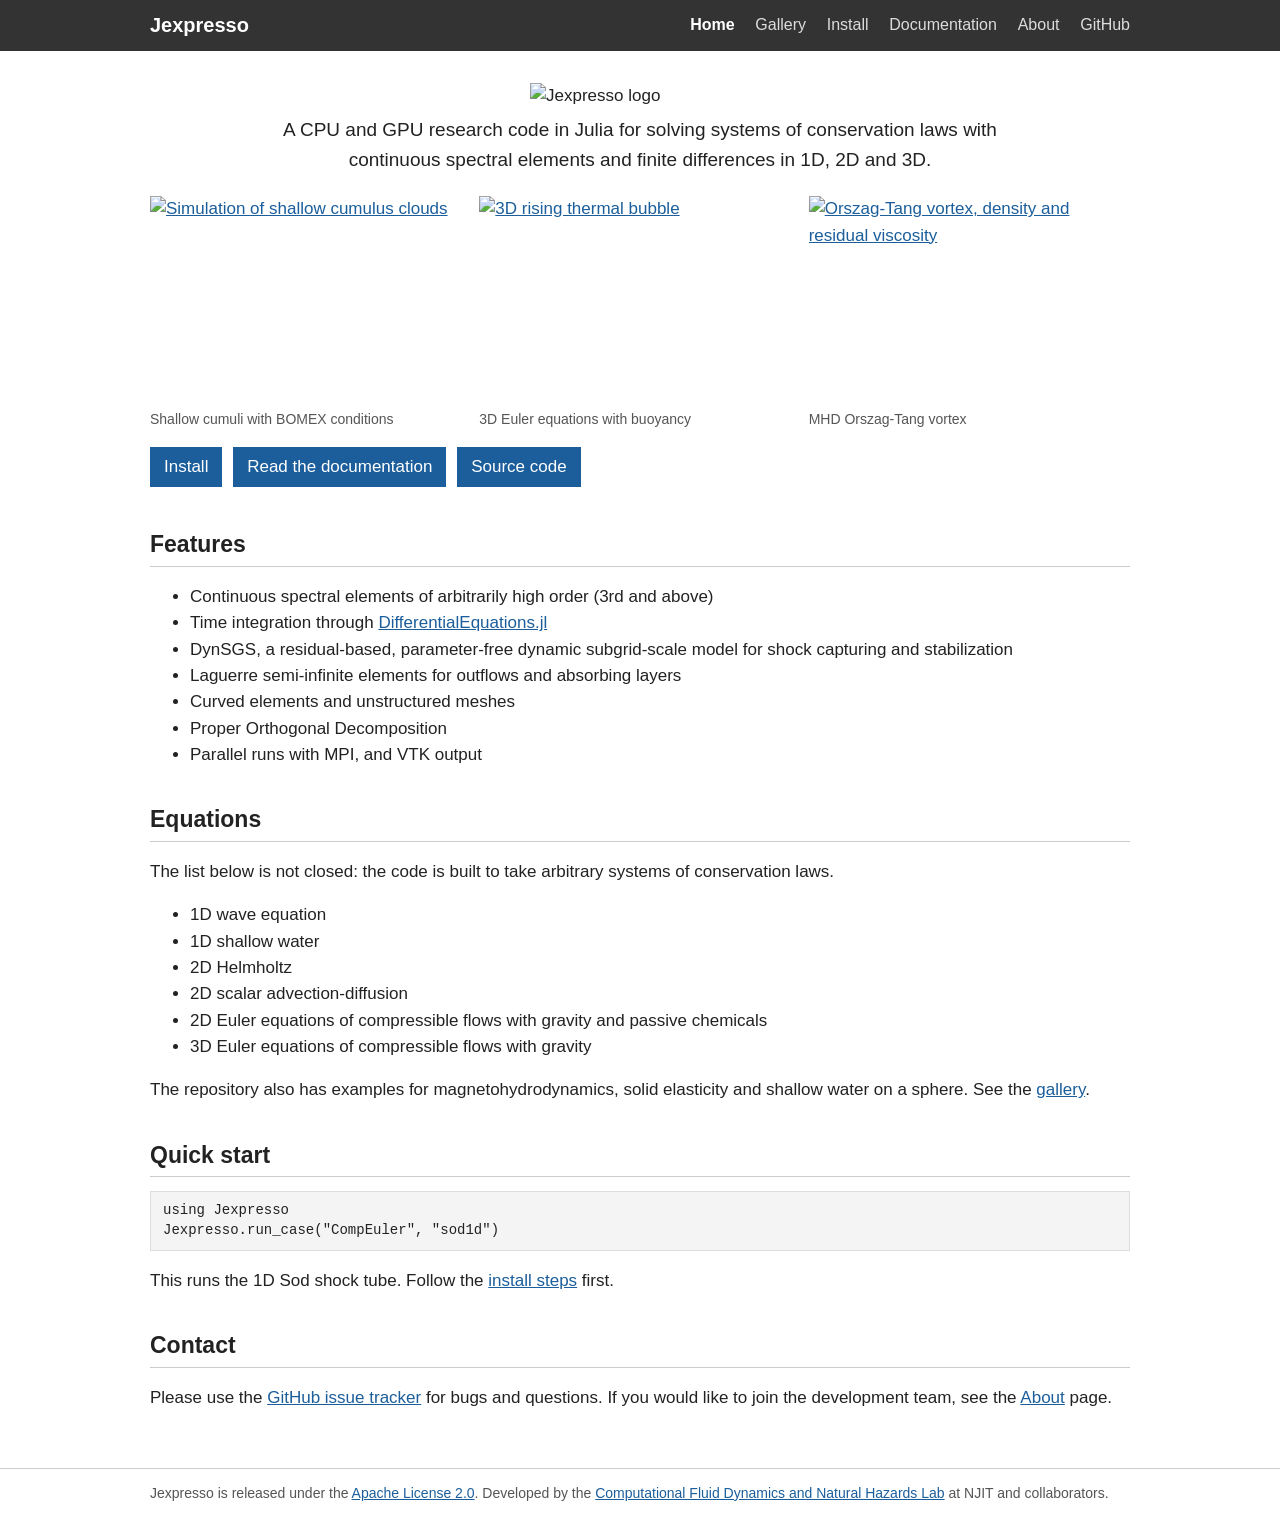
==== index.html @ 9e968431 "First version of Jexpresso website" ====
<!doctype html>
<html lang="en">
<head>
<meta charset="utf-8">
<meta name="viewport" content="width=device-width, initial-scale=1">
<title>Jexpresso</title>
<meta name="description" content="Jexpresso is a CPU and GPU research code for solving conservation laws with continuous spectral elements and finite differences in 1D, 2D and 3D.">
<link rel="stylesheet" href="style.css">
</head>
<body>

<header>
  <div class="inner">
    <a class="name" href="index.html">Jexpresso</a>
    <nav>
      <a class="here" href="index.html">Home</a>
      <a href="gallery.html">Gallery</a>
      <a href="install.html">Install</a>
      <a href="https://smarras79.github.io/Jexpresso/dev/">Documentation</a>
      <a href="about.html">About</a>
      <a href="https://github.com/smarras79/Jexpresso">GitHub</a>
    </nav>
  </div>
</header>

<main>
  <img class="logo" src="https://raw.githubusercontent.com/smarras79/Jexpresso/master/assets/logo-ext2.png" alt="Jexpresso logo">
  <p class="tagline">A CPU and GPU research code in Julia for solving systems of conservation laws
  with continuous spectral elements and finite differences in 1D, 2D and 3D.</p>

  <div class="intro-figures">
    <figure>
      <a href="gallery.html"><img src="https://raw.githubusercontent.com/smarras79/Jexpresso/master/assets/bomex.png" alt="Simulation of shallow cumulus clouds"></a>
      <figcaption>Shallow cumuli with BOMEX conditions</figcaption>
    </figure>
    <figure>
      <a href="gallery.html"><img src="https://raw.githubusercontent.com/smarras79/Jexpresso/master/assets/rtb3d.png" alt="3D rising thermal bubble"></a>
      <figcaption>3D Euler equations with buoyancy</figcaption>
    </figure>
    <figure>
      <a href="gallery.html"><img src="https://raw.githubusercontent.com/smarras79/Jexpresso/master/assets/MHD-OT-4plots.png" alt="Orszag-Tang vortex, density and residual viscosity"></a>
      <figcaption>MHD Orszag-Tang vortex</figcaption>
    </figure>
  </div>

  <div class="buttons">
    <a href="install.html">Install</a>
    <a href="https://smarras79.github.io/Jexpresso/dev/">Read the documentation</a>
    <a href="https://github.com/smarras79/Jexpresso">Source code</a>
  </div>

  <h2>Features</h2>
  <ul>
    <li>Continuous spectral elements of arbitrarily high order (3rd and above)</li>
    <li>Time integration through <a href="https://docs.sciml.ai/DiffEqDocs/stable/">DifferentialEquations.jl</a></li>
    <li>DynSGS, a residual-based, parameter-free dynamic subgrid-scale model for shock capturing and stabilization</li>
    <li>Laguerre semi-infinite elements for outflows and absorbing layers</li>
    <li>Curved elements and unstructured meshes</li>
    <li>Proper Orthogonal Decomposition</li>
    <li>Parallel runs with MPI, and VTK output</li>
  </ul>

  <h2>Equations</h2>
  <p>The list below is not closed: the code is built to take arbitrary systems of conservation laws.</p>
  <ul>
    <li>1D wave equation</li>
    <li>1D shallow water</li>
    <li>2D Helmholtz</li>
    <li>2D scalar advection-diffusion</li>
    <li>2D Euler equations of compressible flows with gravity and passive chemicals</li>
    <li>3D Euler equations of compressible flows with gravity</li>
  </ul>
  <p>The repository also has examples for magnetohydrodynamics, solid elasticity and shallow
  water on a sphere. See the <a href="gallery.html">gallery</a>.</p>

  <h2>Quick start</h2>
<pre><code>using Jexpresso
Jexpresso.run_case("CompEuler", "sod1d")</code></pre>
  <p>This runs the 1D Sod shock tube. Follow the <a href="install.html">install steps</a> first.</p>

  <h2>Contact</h2>
  <p>Please use the <a href="https://github.com/smarras79/Jexpresso/issues">GitHub issue tracker</a>
  for bugs and questions. If you would like to join the development team, see the
  <a href="about.html">About</a> page.</p>
</main>

<footer>
  <p>Jexpresso is released under the <a href="https://github.com/smarras79/Jexpresso/blob/master/LICENSE.md">Apache License 2.0</a>.
  Developed by the <a href="https://smarras79.github.io">Computational Fluid Dynamics and Natural Hazards Lab</a> at NJIT and collaborators.</p>
</footer>

</body>
</html>
---- style.css ----
/* Jexpresso website */

body {
  margin: 0;
  background: #fff;
  color: #222;
  font-family: -apple-system, BlinkMacSystemFont, Roboto, "Segoe UI", "Helvetica Neue", Arial, sans-serif;
  font-size: 17px;
  line-height: 1.55;
}

a { color: #1b5e9b; }
a:hover { color: #0d3a63; }

img { max-width: 100%; height: auto; }

/* top menu */
header {
  background: #333;
}

header .inner {
  max-width: 980px;
  margin: 0 auto;
  padding: 10px 16px;
  display: flex;
  flex-wrap: wrap;
  align-items: center;
  gap: 4px 22px;
}

header .name {
  color: #fff;
  font-size: 20px;
  font-weight: bold;
  text-decoration: none;
  margin-right: auto;
}

header nav a {
  color: #ddd;
  text-decoration: none;
  margin-right: 16px;
  font-size: 16px;
  white-space: nowrap;
}

header nav a:last-child { margin-right: 0; }
header nav a:hover { color: #fff; }
header nav a.here { color: #fff; font-weight: bold; }

main {
  max-width: 980px;
  margin: 0 auto;
  padding: 10px 16px 40px;
}

h1 { font-size: 30px; margin: 24px 0 10px; }
h2 { font-size: 23px; margin: 34px 0 8px; border-bottom: 1px solid #ccc; padding-bottom: 3px; }
h3 { font-size: 18px; margin: 22px 0 6px; }

/* home page */
.logo {
  display: block;
  width: 220px;
  margin: 22px auto 6px;
}

.tagline {
  max-width: 720px;
  margin: 0 auto 22px;
  text-align: center;
  font-size: 19px;
}

.intro-figures {
  display: flex;
  gap: 8px;
}

.intro-figures figure {
  flex: 1;
  min-width: 0;
  margin: 0;
}

.intro-figures img {
  display: block;
  width: 100%;
  height: 210px;
  object-fit: cover;
}

figcaption {
  font-size: 14px;
  color: #555;
  margin-top: 3px;
}

.buttons { margin: 16px 0; }

.buttons a {
  display: inline-block;
  padding: 7px 14px;
  margin: 0 6px 6px 0;
  background: #1b5e9b;
  color: #fff;
  text-decoration: none;
}

.buttons a:hover { background: #0d3a63; }

/* gallery */
.jump { font-size: 15px; }

.gallery {
  display: grid;
  grid-template-columns: repeat(3, 1fr);
  gap: 18px 14px;
}

.gallery figure { margin: 0; }

.gallery img {
  display: block;
  width: 100%;
  height: 190px;
  object-fit: contain;
  background: #f4f4f4;
  border: 1px solid #ddd;
}

.gallery figcaption { color: #333; }

/* code */
pre {
  background: #f4f4f4;
  border: 1px solid #ddd;
  padding: 9px 12px;
  overflow-x: auto;
  font-size: 14px;
  line-height: 1.4;
}

code { font-family: Consolas, Menlo, Monaco, monospace; }
p code, li code { background: #f4f4f4; padding: 0 3px; }

table { border-collapse: collapse; }
td, th { text-align: left; padding: 4px 18px 4px 0; border-bottom: 1px solid #ddd; }

footer {
  border-top: 1px solid #ccc;
  color: #555;
  font-size: 14px;
}

footer p {
  max-width: 980px;
  margin: 0 auto;
  padding: 14px 16px;
}

@media (max-width: 760px) {
  body { font-size: 16px; }
  header nav a { margin-right: 13px; }
  .logo { width: 170px; }
  .intro-figures { flex-direction: column; }
  .intro-figures img { height: auto; }
  .gallery { grid-template-columns: repeat(2, 1fr); }
  .gallery img { height: 130px; }
}
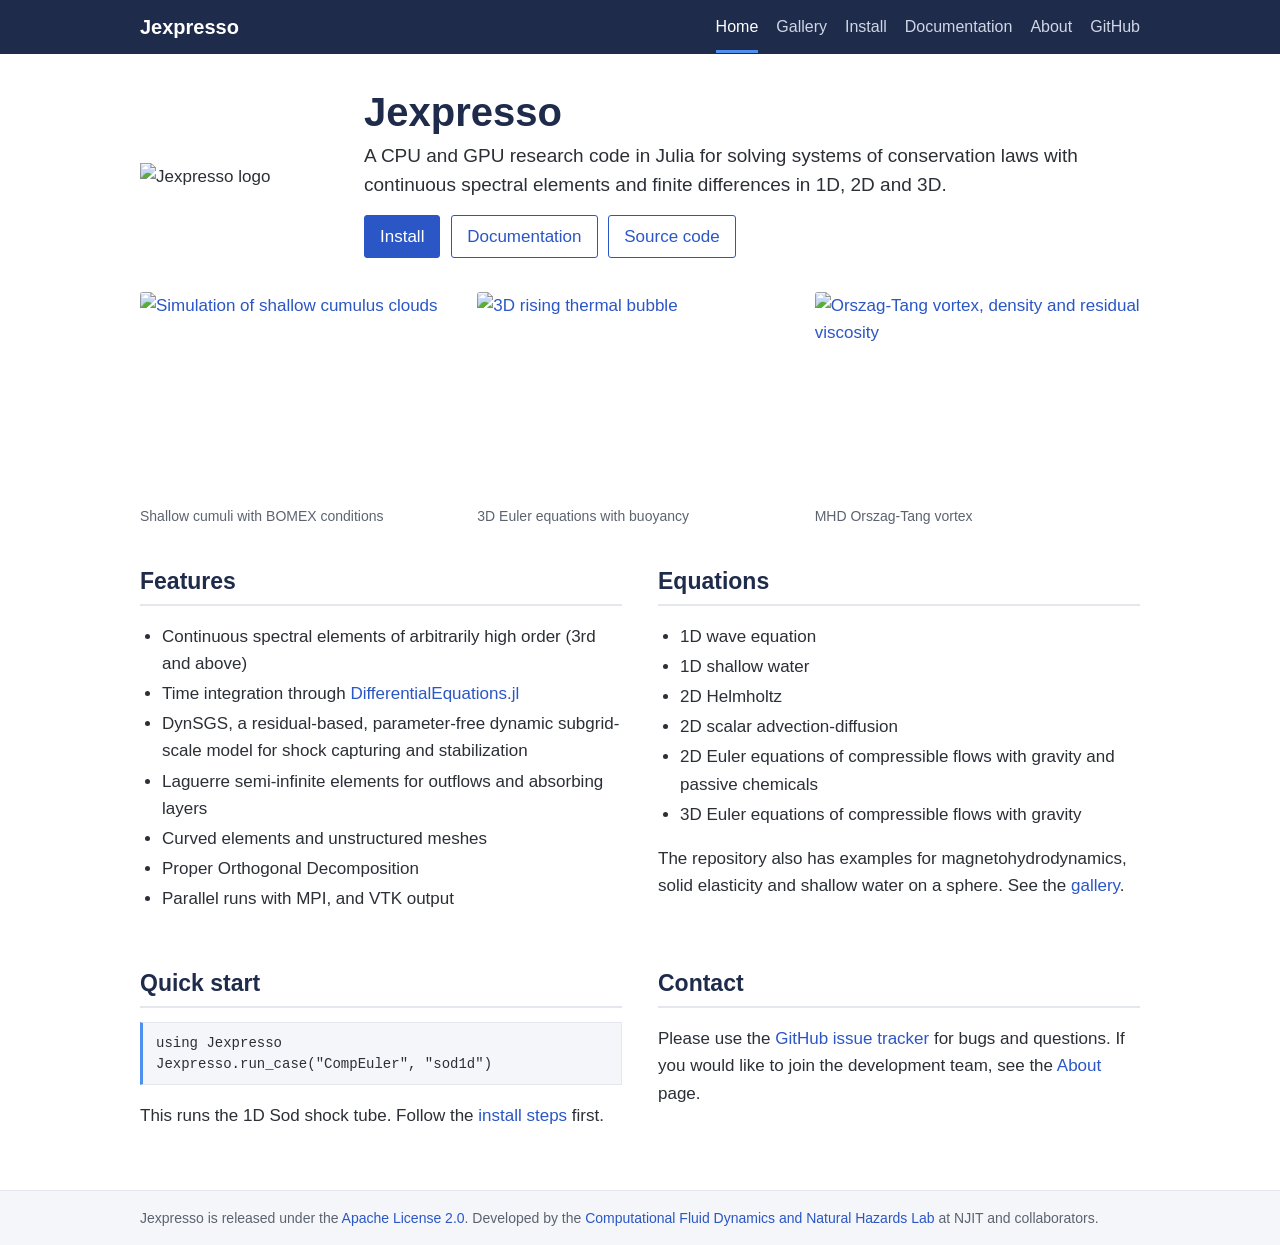
==== commit 1b659ef3: "Tidy up the styling and home page layout" ====
--- a/index.html
+++ b/index.html
@@ -16,17 +16,27 @@
       <a class="here" href="index.html">Home</a>
       <a href="gallery.html">Gallery</a>
       <a href="install.html">Install</a>
-      <a href="https://smarras79.github.io/Jexpresso/dev/">Documentation</a>
+      <a href="https://smarras79.github.io/Jexpresso/dev/" target="_blank" rel="noopener">Documentation</a>
       <a href="about.html">About</a>
-      <a href="https://github.com/smarras79/Jexpresso">GitHub</a>
+      <a href="https://github.com/smarras79/Jexpresso" target="_blank" rel="noopener">GitHub</a>
     </nav>
   </div>
 </header>
 
 <main>
-  <img class="logo" src="https://raw.githubusercontent.com/smarras79/Jexpresso/master/assets/logo-ext2.png" alt="Jexpresso logo">
-  <p class="tagline">A CPU and GPU research code in Julia for solving systems of conservation laws
-  with continuous spectral elements and finite differences in 1D, 2D and 3D.</p>
+  <div class="hero">
+    <img src="https://raw.githubusercontent.com/smarras79/Jexpresso/master/assets/logo-ext2.png" alt="Jexpresso logo">
+    <div>
+      <h1>Jexpresso</h1>
+      <p class="tagline">A CPU and GPU research code in Julia for solving systems of conservation laws
+      with continuous spectral elements and finite differences in 1D, 2D and 3D.</p>
+      <div class="buttons">
+        <a href="install.html">Install</a>
+        <a class="plain" href="https://smarras79.github.io/Jexpresso/dev/">Documentation</a>
+        <a class="plain" href="https://github.com/smarras79/Jexpresso">Source code</a>
+      </div>
+    </div>
+  </div>
 
   <div class="intro-figures">
     <figure>
@@ -43,45 +53,48 @@
     </figure>
   </div>
 
-  <div class="buttons">
-    <a href="install.html">Install</a>
-    <a href="https://smarras79.github.io/Jexpresso/dev/">Read the documentation</a>
-    <a href="https://github.com/smarras79/Jexpresso">Source code</a>
+  <div class="columns">
+    <div>
+      <h2>Features</h2>
+      <ul>
+        <li>Continuous spectral elements of arbitrarily high order (3rd and above)</li>
+        <li>Time integration through <a href="https://docs.sciml.ai/DiffEqDocs/stable/">DifferentialEquations.jl</a></li>
+        <li>DynSGS, a residual-based, parameter-free dynamic subgrid-scale model for shock capturing and stabilization</li>
+        <li>Laguerre semi-infinite elements for outflows and absorbing layers</li>
+        <li>Curved elements and unstructured meshes</li>
+        <li>Proper Orthogonal Decomposition</li>
+        <li>Parallel runs with MPI, and VTK output</li>
+      </ul>
+    </div>
+    <div>
+      <h2>Equations</h2>
+      <ul>
+        <li>1D wave equation</li>
+        <li>1D shallow water</li>
+        <li>2D Helmholtz</li>
+        <li>2D scalar advection-diffusion</li>
+        <li>2D Euler equations of compressible flows with gravity and passive chemicals</li>
+        <li>3D Euler equations of compressible flows with gravity</li>
+      </ul>
+      <p>The repository also has examples for magnetohydrodynamics, solid elasticity and shallow
+      water on a sphere. See the <a href="gallery.html">gallery</a>.</p>
+    </div>
   </div>
 
-  <h2>Features</h2>
-  <ul>
-    <li>Continuous spectral elements of arbitrarily high order (3rd and above)</li>
-    <li>Time integration through <a href="https://docs.sciml.ai/DiffEqDocs/stable/">DifferentialEquations.jl</a></li>
-    <li>DynSGS, a residual-based, parameter-free dynamic subgrid-scale model for shock capturing and stabilization</li>
-    <li>Laguerre semi-infinite elements for outflows and absorbing layers</li>
-    <li>Curved elements and unstructured meshes</li>
-    <li>Proper Orthogonal Decomposition</li>
-    <li>Parallel runs with MPI, and VTK output</li>
-  </ul>
-
-  <h2>Equations</h2>
-  <p>The list below is not closed: the code is built to take arbitrary systems of conservation laws.</p>
-  <ul>
-    <li>1D wave equation</li>
-    <li>1D shallow water</li>
-    <li>2D Helmholtz</li>
-    <li>2D scalar advection-diffusion</li>
-    <li>2D Euler equations of compressible flows with gravity and passive chemicals</li>
-    <li>3D Euler equations of compressible flows with gravity</li>
-  </ul>
-  <p>The repository also has examples for magnetohydrodynamics, solid elasticity and shallow
-  water on a sphere. See the <a href="gallery.html">gallery</a>.</p>
-
-  <h2>Quick start</h2>
+  <div class="columns">
+    <div>
+      <h2>Quick start</h2>
 <pre><code>using Jexpresso
 Jexpresso.run_case("CompEuler", "sod1d")</code></pre>
-  <p>This runs the 1D Sod shock tube. Follow the <a href="install.html">install steps</a> first.</p>
-
-  <h2>Contact</h2>
-  <p>Please use the <a href="https://github.com/smarras79/Jexpresso/issues">GitHub issue tracker</a>
-  for bugs and questions. If you would like to join the development team, see the
-  <a href="about.html">About</a> page.</p>
+      <p>This runs the 1D Sod shock tube. Follow the <a href="install.html">install steps</a> first.</p>
+    </div>
+    <div>
+      <h2>Contact</h2>
+      <p>Please use the <a href="https://github.com/smarras79/Jexpresso/issues">GitHub issue tracker</a>
+      for bugs and questions. If you would like to join the development team, see the
+      <a href="about.html">About</a> page.</p>
+    </div>
+  </div>
 </main>
 
 <footer>
--- a/style.css
+++ b/style.css
@@ -3,79 +3,94 @@
 body {
   margin: 0;
   background: #fff;
-  color: #222;
+  color: #2b2f36;
   font-family: -apple-system, BlinkMacSystemFont, Roboto, "Segoe UI", "Helvetica Neue", Arial, sans-serif;
   font-size: 17px;
-  line-height: 1.55;
-}
-
-a { color: #1b5e9b; }
-a:hover { color: #0d3a63; }
+  line-height: 1.6;
+}
+
+a { color: #2a56c6; text-decoration: none; }
+a:hover { color: #18357f; text-decoration: underline; }
 
 img { max-width: 100%; height: auto; }
 
 /* top menu */
 header {
-  background: #333;
+  background: #1e2b4a;
 }
 
 header .inner {
-  max-width: 980px;
+  max-width: 1000px;
   margin: 0 auto;
-  padding: 10px 16px;
+  padding: 0 16px;
   display: flex;
   flex-wrap: wrap;
   align-items: center;
-  gap: 4px 22px;
+  gap: 0 22px;
 }
 
 header .name {
   color: #fff;
   font-size: 20px;
   font-weight: bold;
-  text-decoration: none;
   margin-right: auto;
-}
+  padding: 11px 0;
+}
+
+header .name:hover { color: #fff; text-decoration: none; }
+
+header nav { display: flex; flex-wrap: wrap; }
 
 header nav a {
-  color: #ddd;
-  text-decoration: none;
-  margin-right: 16px;
+  color: #cfd6e6;
+  padding: 13px 0 10px;
+  margin-right: 18px;
   font-size: 16px;
+  border-bottom: 3px solid transparent;
   white-space: nowrap;
 }
 
 header nav a:last-child { margin-right: 0; }
-header nav a:hover { color: #fff; }
-header nav a.here { color: #fff; font-weight: bold; }
+header nav a:hover { color: #fff; text-decoration: none; }
+header nav a.here { color: #fff; border-bottom-color: #4f8ff0; }
 
 main {
-  max-width: 980px;
+  max-width: 1000px;
   margin: 0 auto;
-  padding: 10px 16px 40px;
-}
-
-h1 { font-size: 30px; margin: 24px 0 10px; }
-h2 { font-size: 23px; margin: 34px 0 8px; border-bottom: 1px solid #ccc; padding-bottom: 3px; }
-h3 { font-size: 18px; margin: 22px 0 6px; }
+  padding: 10px 16px 44px;
+}
+
+h1 { font-size: 32px; line-height: 1.2; margin: 26px 0 10px; color: #1e2b4a; }
+h2 { font-size: 23px; margin: 36px 0 10px; padding-bottom: 4px; border-bottom: 2px solid #e4e7ee; color: #1e2b4a; }
+h3 { font-size: 18px; margin: 24px 0 6px; color: #1e2b4a; }
+
+ul { padding-left: 22px; }
+li { margin-bottom: 3px; }
 
 /* home page */
-.logo {
-  display: block;
-  width: 220px;
-  margin: 22px auto 6px;
-}
+.hero {
+  display: flex;
+  align-items: center;
+  gap: 34px;
+  padding: 24px 0 28px;
+}
+
+.hero img {
+  flex: none;
+  width: 190px;
+}
+
+.hero h1 { margin: 0 0 6px; font-size: 40px; }
 
 .tagline {
-  max-width: 720px;
-  margin: 0 auto 22px;
-  text-align: center;
+  margin: 0 0 16px;
   font-size: 19px;
+  line-height: 1.5;
 }
 
 .intro-figures {
   display: flex;
-  gap: 8px;
+  gap: 12px;
 }
 
 .intro-figures figure {
@@ -89,26 +104,40 @@
   width: 100%;
   height: 210px;
   object-fit: cover;
+  border-radius: 3px;
 }
 
 figcaption {
   font-size: 14px;
-  color: #555;
-  margin-top: 3px;
-}
-
-.buttons { margin: 16px 0; }
+  color: #5c6370;
+  margin-top: 5px;
+  line-height: 1.4;
+}
+
+.columns {
+  display: flex;
+  gap: 36px;
+}
+
+.columns > div {
+  flex: 1;
+  min-width: 0;
+}
 
 .buttons a {
   display: inline-block;
-  padding: 7px 14px;
+  padding: 7px 15px;
   margin: 0 6px 6px 0;
-  background: #1b5e9b;
+  background: #2a56c6;
+  border: 1px solid #2a56c6;
+  border-radius: 3px;
   color: #fff;
-  text-decoration: none;
-}
-
-.buttons a:hover { background: #0d3a63; }
+}
+
+.buttons a:hover { background: #18357f; border-color: #18357f; color: #fff; text-decoration: none; }
+
+.buttons a.plain { background: #fff; color: #2a56c6; }
+.buttons a.plain:hover { background: #eef2fb; color: #18357f; }
 
 /* gallery */
 .jump { font-size: 15px; }
@@ -116,7 +145,7 @@
 .gallery {
   display: grid;
   grid-template-columns: repeat(3, 1fr);
-  gap: 18px 14px;
+  gap: 22px 16px;
 }
 
 .gallery figure { margin: 0; }
@@ -126,46 +155,85 @@
   width: 100%;
   height: 190px;
   object-fit: contain;
-  background: #f4f4f4;
-  border: 1px solid #ddd;
-}
-
-.gallery figcaption { color: #333; }
+  background: #fff;
+  border: 1px solid #e4e7ee;
+  border-radius: 3px;
+  box-sizing: border-box;
+}
+
+.gallery a:hover img { border-color: #2a56c6; }
+
+.gallery figcaption { color: #3c424c; }
+
+#viewer {
+  display: none;
+  position: fixed;
+  top: 0;
+  left: 0;
+  right: 0;
+  bottom: 0;
+  z-index: 10;
+  flex-direction: column;
+  align-items: center;
+  justify-content: center;
+  padding: 16px;
+  box-sizing: border-box;
+  background: rgba(0, 0, 0, 0.88);
+  color: #fff;
+  text-align: center;
+  cursor: pointer;
+}
+
+#viewer img {
+  max-width: 100%;
+  max-height: 80vh;
+  background: #fff;
+}
+
+#viewer p { margin: 8px 0 0; }
+#viewer .close { color: #bbb; font-size: 14px; }
 
 /* code */
 pre {
-  background: #f4f4f4;
-  border: 1px solid #ddd;
-  padding: 9px 12px;
+  background: #f5f6f9;
+  border: 1px solid #e4e7ee;
+  border-left: 3px solid #4f8ff0;
+  padding: 10px 13px;
   overflow-x: auto;
   font-size: 14px;
-  line-height: 1.4;
+  line-height: 1.45;
 }
 
 code { font-family: Consolas, Menlo, Monaco, monospace; }
-p code, li code { background: #f4f4f4; padding: 0 3px; }
+p code, li code { background: #f5f6f9; padding: 1px 4px; border-radius: 2px; font-size: 15px; }
 
 table { border-collapse: collapse; }
-td, th { text-align: left; padding: 4px 18px 4px 0; border-bottom: 1px solid #ddd; }
+td, th { text-align: left; padding: 6px 24px 6px 0; border-bottom: 1px solid #e4e7ee; }
 
 footer {
-  border-top: 1px solid #ccc;
-  color: #555;
+  background: #f5f6f9;
+  border-top: 1px solid #e4e7ee;
+  color: #5c6370;
   font-size: 14px;
 }
 
 footer p {
-  max-width: 980px;
+  max-width: 1000px;
   margin: 0 auto;
-  padding: 14px 16px;
+  padding: 16px;
 }
 
 @media (max-width: 760px) {
   body { font-size: 16px; }
-  header nav a { margin-right: 13px; }
-  .logo { width: 170px; }
+  header nav a { margin-right: 14px; padding-top: 2px; }
+  header .name { padding-bottom: 4px; width: 100%; }
+  .hero { flex-direction: column; gap: 14px; text-align: center; padding-bottom: 20px; }
+  .hero img { width: 130px; }
+  .hero h1 { font-size: 34px; }
+  .tagline { font-size: 18px; }
   .intro-figures { flex-direction: column; }
   .intro-figures img { height: auto; }
+  .columns { display: block; }
   .gallery { grid-template-columns: repeat(2, 1fr); }
   .gallery img { height: 130px; }
 }
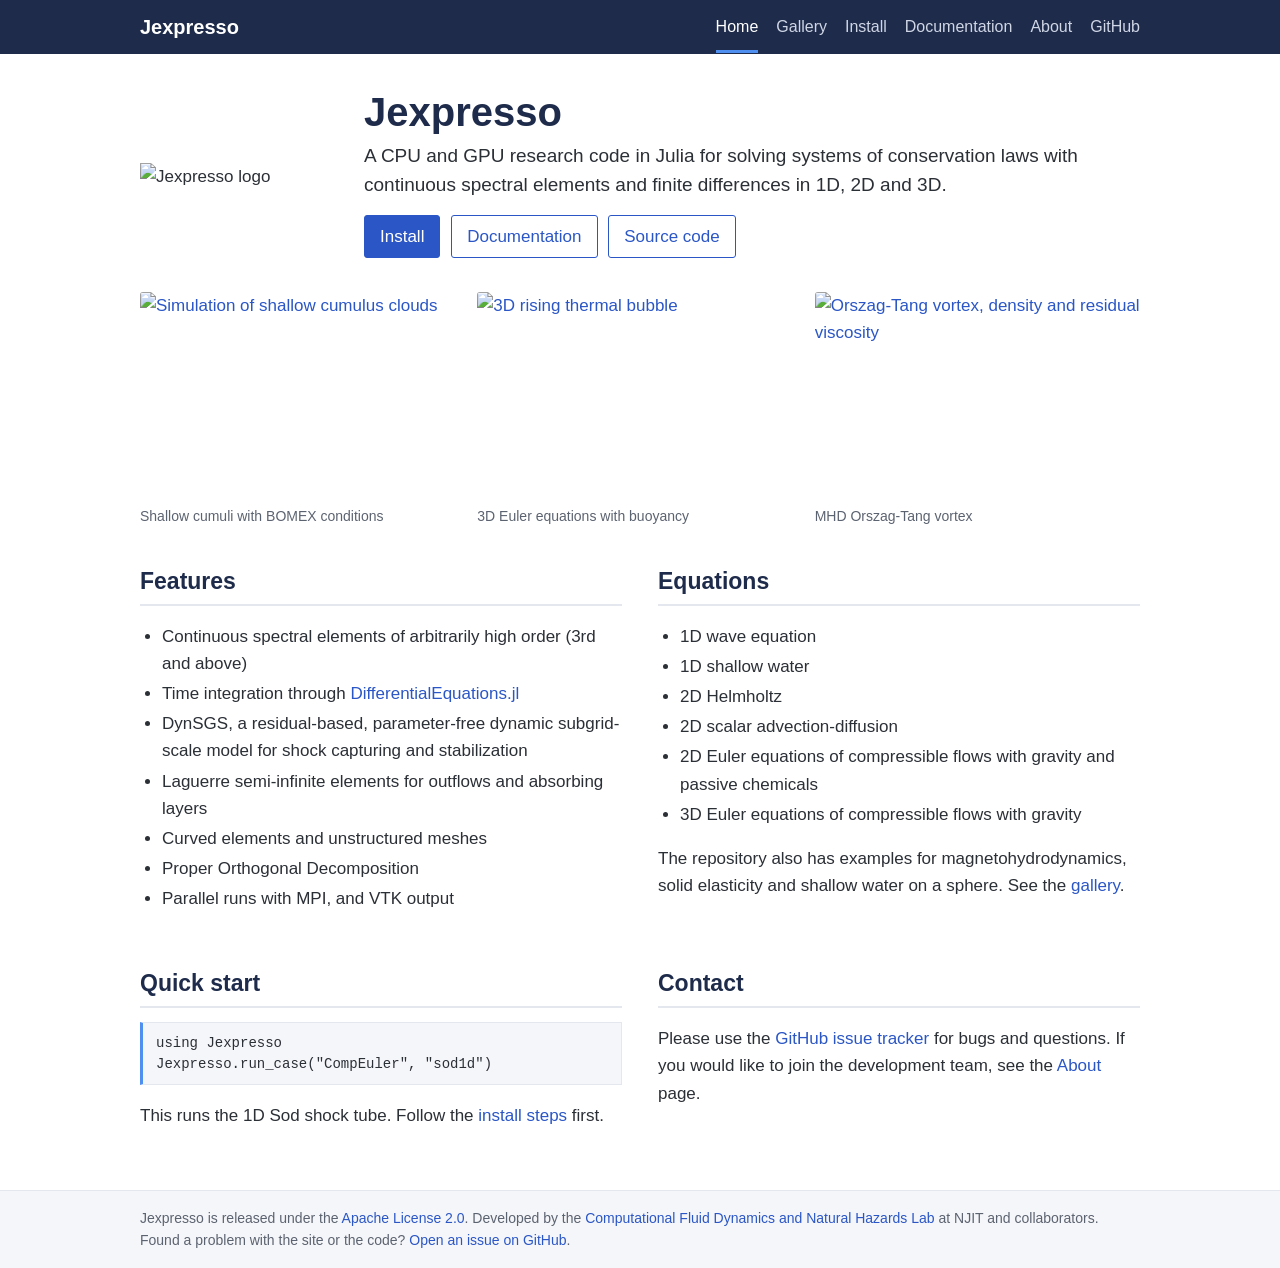
==== commit 9bbd9db6: "Add link to the issue tracker in the footer" ====
--- a/index.html
+++ b/index.html
@@ -5,6 +5,7 @@
 <meta name="viewport" content="width=device-width, initial-scale=1">
 <title>Jexpresso</title>
 <meta name="description" content="Jexpresso is a CPU and GPU research code for solving conservation laws with continuous spectral elements and finite differences in 1D, 2D and 3D.">
+<link rel="icon" type="image/png" href="https://raw.githubusercontent.com/smarras79/Jexpresso/master/assets/logo-ext2.png">
 <link rel="stylesheet" href="style.css">
 </head>
 <body>
@@ -99,7 +100,8 @@
 
 <footer>
   <p>Jexpresso is released under the <a href="https://github.com/smarras79/Jexpresso/blob/master/LICENSE.md">Apache License 2.0</a>.
-  Developed by the <a href="https://smarras79.github.io">Computational Fluid Dynamics and Natural Hazards Lab</a> at NJIT and collaborators.</p>
+  Developed by the <a href="https://smarras79.github.io">Computational Fluid Dynamics and Natural Hazards Lab</a> at NJIT and collaborators.
+  Found a problem with the site or the code? <a href="https://github.com/smarras79/Jexpresso/issues">Open an issue on GitHub</a>.</p>
 </footer>
 
 </body>
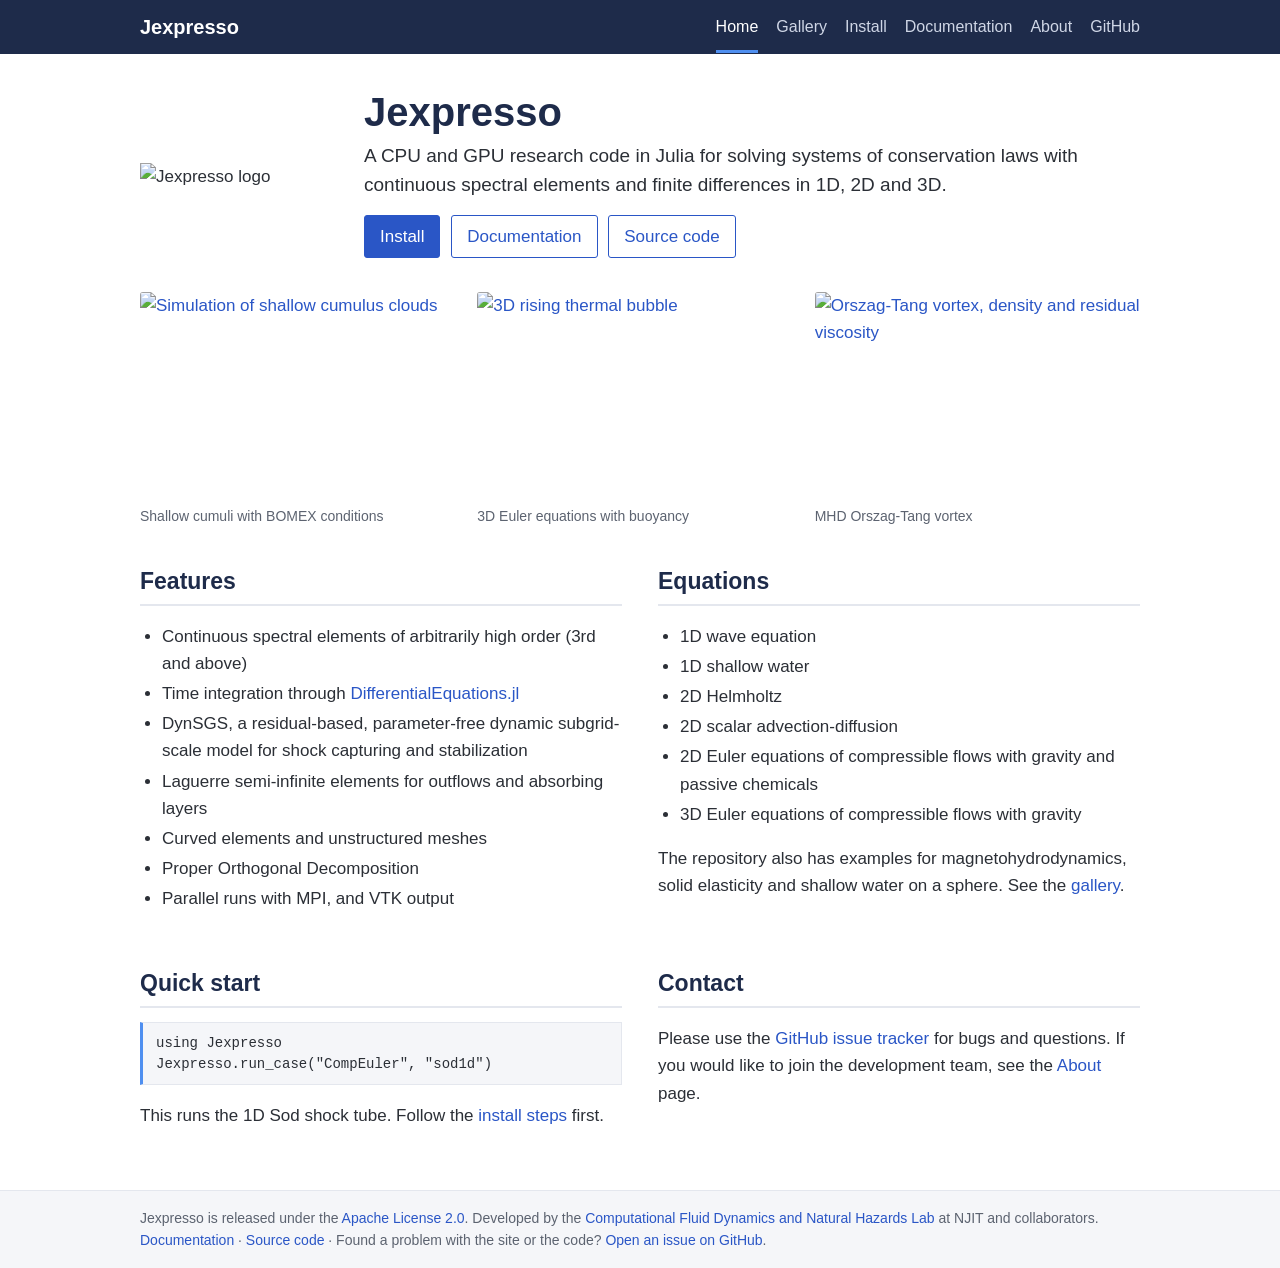
==== commit e52cd701: "Add documentation and source code links to the footer" ====
--- a/index.html
+++ b/index.html
@@ -101,7 +101,7 @@
 <footer>
   <p>Jexpresso is released under the <a href="https://github.com/smarras79/Jexpresso/blob/master/LICENSE.md">Apache License 2.0</a>.
   Developed by the <a href="https://smarras79.github.io">Computational Fluid Dynamics and Natural Hazards Lab</a> at NJIT and collaborators.
-  Found a problem with the site or the code? <a href="https://github.com/smarras79/Jexpresso/issues">Open an issue on GitHub</a>.</p>
+  <a href="https://smarras79.github.io/Jexpresso/dev/">Documentation</a> · <a href="https://github.com/smarras79/Jexpresso">Source code</a> · Found a problem with the site or the code? <a href="https://github.com/smarras79/Jexpresso/issues">Open an issue on GitHub</a>.</p>
 </footer>
 
 </body>
--- a/style.css
+++ b/style.css
@@ -237,3 +237,6 @@
   .gallery { grid-template-columns: repeat(2, 1fr); }
   .gallery img { height: 130px; }
 }
+
+.section-note { margin: -4px 0 14px; color: #5c6370; font-size: 15px; }
+.top-link { margin-top: 28px; font-size: 15px; }
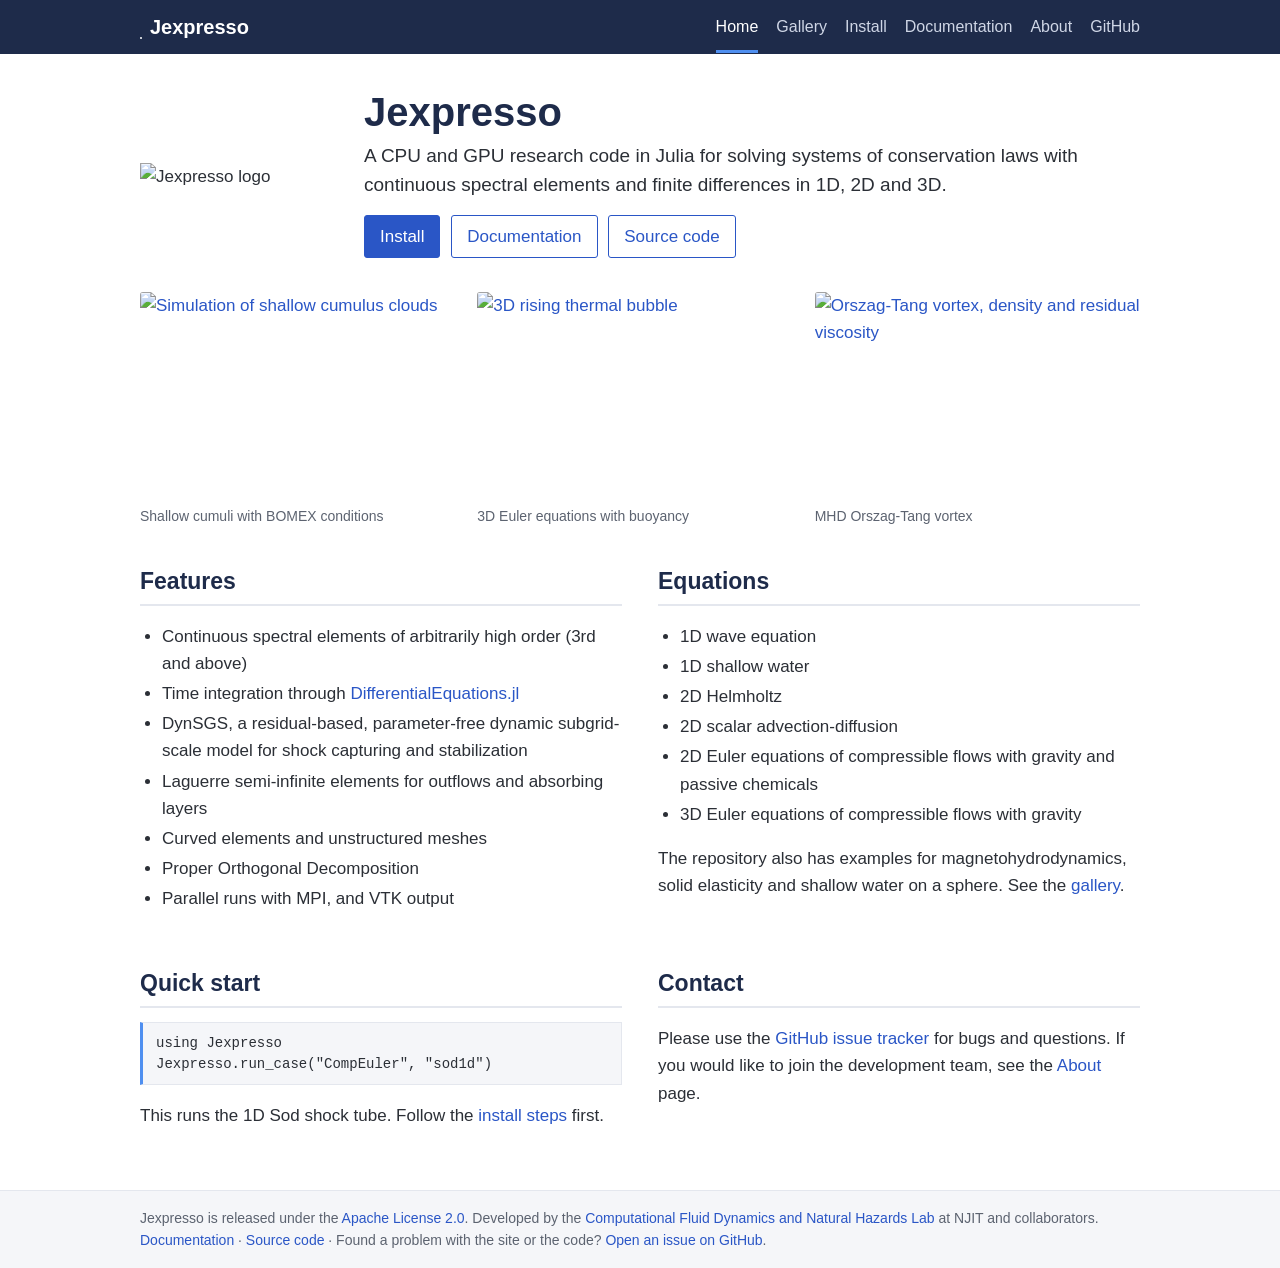
==== commit b25edd3f: "Show the Jexpresso logo next to the site name in the header" ====
--- a/index.html
+++ b/index.html
@@ -12,7 +12,7 @@
 
 <header>
   <div class="inner">
-    <a class="name" href="index.html">Jexpresso</a>
+    <a class="name" href="index.html"><img src="https://raw.githubusercontent.com/smarras79/Jexpresso/master/assets/logo-ext2.png" alt="">Jexpresso</a>
     <nav>
       <a class="here" href="index.html">Home</a>
       <a href="gallery.html">Gallery</a>
--- a/style.css
+++ b/style.css
@@ -240,3 +240,5 @@
 
 .section-note { margin: -4px 0 14px; color: #5c6370; font-size: 15px; }
 .top-link { margin-top: 28px; font-size: 15px; }
+
+header .name img { height: 24px; width: auto; margin-right: 8px; vertical-align: -5px; background: #fff; border-radius: 3px; padding: 1px; }
